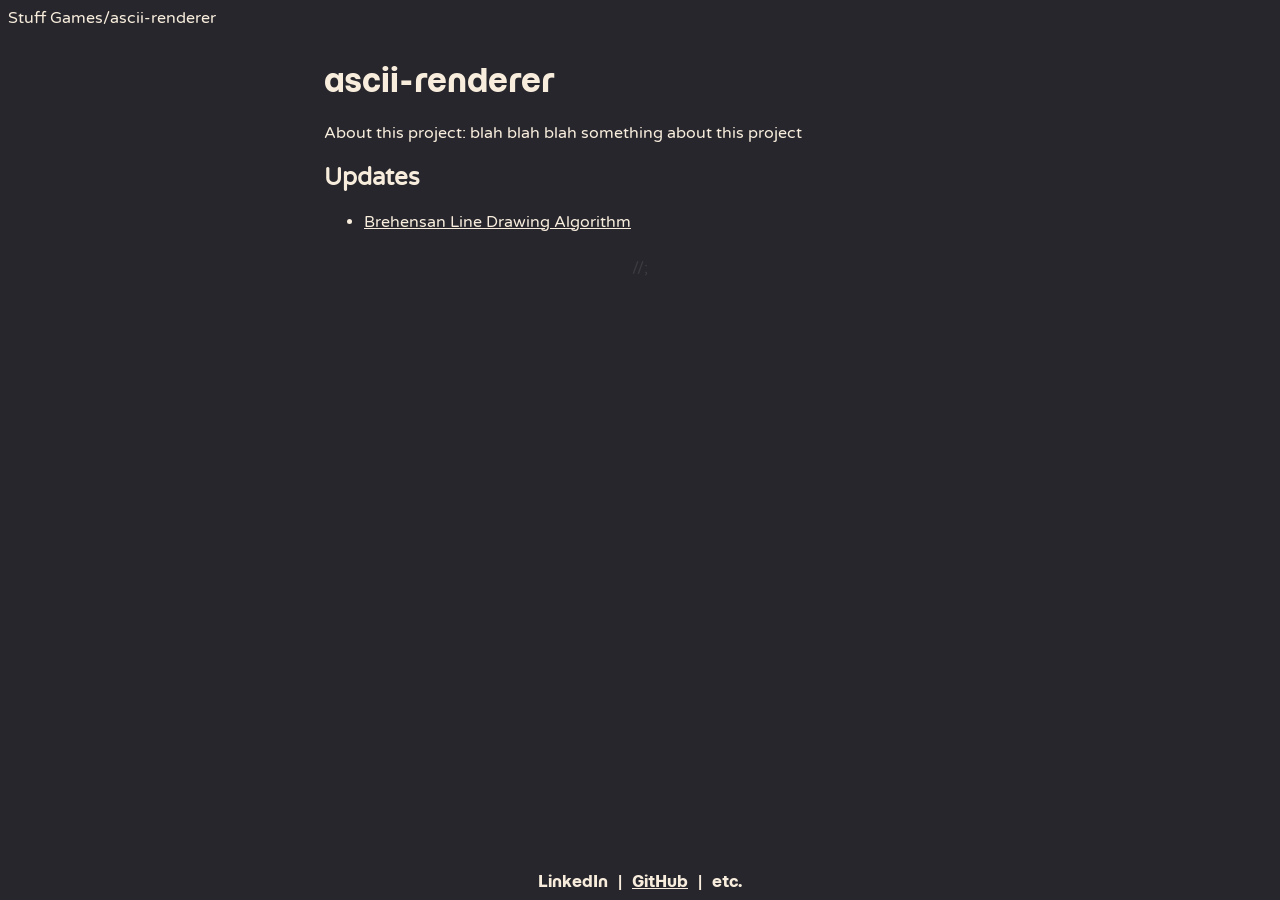
==== projects/ascii-renderer/index.html @ ddb99244 "Update Look of front page and add first project page" ====
<!DOCTYPE html>
<html lang="en">
    <head>
        <link rel="shortcut icon" type="image/svg" href="../../images/charger_24dp_EAC452_FILL0_wght400_GRAD0_opsz24.svg"/>
        <!-- Styling stuff -->
        <link rel="stylesheet" type="text/css" href="../../index.css"/>
        <link rel="stylesheet" type="text/css" href="projects.css"/>
        <!-- Font Stuff -->
        <link rel="preconnect" href="https://fonts.googleapis.com">
        <link rel="preconnect" href="https://fonts.gstatic.com" crossorigin>
        <link href="https://fonts.googleapis.com/css2?family=Bungee&family=Merriweather+Sans:ital,wght@0,300..800;1,300..800&family=Momo+Trust+Display&family=Sono:wght,MONO@200..800,1&family=Source+Code+Pro:ital,wght@0,200..900;1,200..900&family=Stack+Sans+Text:wght@200..700&family=Varela+Round&display=swap" rel="stylesheet">
    </head>
    <body class="varela-round-regular">
        <header class="nav-links">
            <a href="../../index.html">
                Stuff Games</a>/ascii-renderer
        </header>
        <main>
            <h1 class="momo-trust-display-regular">
                ascii-renderer
            </h1>
            <div>
                About this project: blah blah blah something about this project
            </div>
            <h2>Updates</h2>
            <ul>
                <li>
                    <a href="updates/line-drawing.html">
                        Brehensan Line Drawing Algorithm
                    </a>
                </li>
            </ul>
        </main>
        <div class="special-marker">
            //;
        </div>
        <footer>
           <div class="footer-items momo-trust-display-regular">
            <a class="footer-links">
                LinkedIn
            </a>
            |
            <a href="https://github.com/StuffGames/" class="footer-links">
                GitHub
            </a>
            |
            <a class="footer-links">
                etc.
            </a>
           </div>
        </footer>
    </body>
</html>
---- index.css ----
/* Color Palettes: */
/*
--gunmetal: #403f4cff;
--dusty-denim: #6290c3ff;
--champagne-mist: #f3dfc1ff;
--rosy-copper: #bf4e30ff;
--shamrock: #4f9d69ff;
 */

html {
    color: #F8EDDD; /* 2 shades lower thank champagne-mist */
    background-color: #26262C; /* 2 shades lower than gunmetal */
}
body {
    display: flex;
    flex-direction: column;
    /* min-height: 100vh; */
}
main {
    flex: 1;
    gap: 10px;
}
footer {
    text-align: center;
    /* Below is to keep the footer in the center */
    position: fixed;
    left: 0;
    bottom: 1%;
    width: 100%;
}
a {
    color: inherit;
    transition: all 0.25s ease-in-out;
}
a:hover {
  color: #6290C3;
}

.footer-items {
  display: flex;
  justify-content: center;
  gap: 10px
}
.footer-links:hover {
  color: #bf4e30ff;
}
.special-marker {
  opacity: 10%;
  text-align: center;
}

/* Below are just fonts */
.source-code-pro {
  font-family: "Source Code Pro", monospace;
  font-optical-sizing: auto;
  font-weight: 400;
  font-style: normal;
}

/* Honestly, might just remove this font, i kinda don't like it */
.stack-sans-text {
  font-family: "Stack Sans Text", sans-serif;
  font-optical-sizing: auto;
  font-weight: 400;
  font-style: normal;
}

.merriweather-sans {
  font-family: "Merriweather Sans", sans-serif;
  font-optical-sizing: auto;
  font-weight: 600;
  font-style: normal;
}

.sono-font {
  font-family: "Sono", monospace;
  font-optical-sizing: auto;
  font-weight: 400;
  font-style: normal;
  font-variation-settings:
    "MONO" 1;
}

.varela-round-regular {
  font-family: "Varela Round", sans-serif;
  font-weight: 400;
  font-style: normal;
}

.momo-trust-display-regular {
  font-family: "Momo Trust Display", sans-serif;
  font-weight: 400;
  font-style: normal;
}

.bungee-regular {
  font-family: "Bungee", sans-serif;
  font-weight: 400;
  font-style: normal;
}
---- projects/ascii-renderer/projects.css ----
main {
    margin: 10px 25%;
}

.nav-links a{
    text-decoration: none;
}
.nav-links a:hover {
    color: #4f9d69ff;
    text-decoration: underline;
}
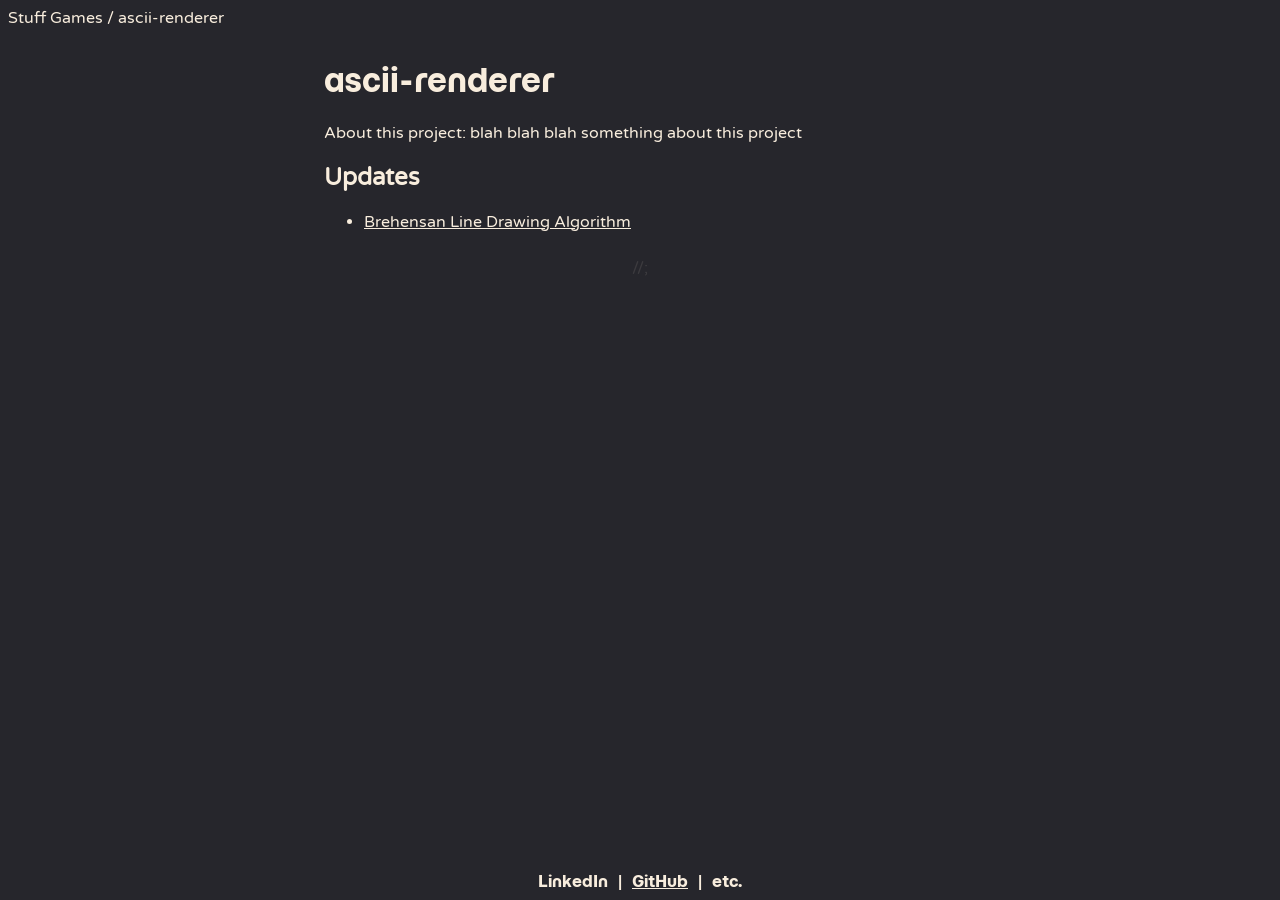
==== commit 39394cee: "Fix nav links. Initial first post skeleton" ====
--- a/projects/ascii-renderer/index.html
+++ b/projects/ascii-renderer/index.html
@@ -11,9 +11,20 @@
         <link href="https://fonts.googleapis.com/css2?family=Bungee&family=Merriweather+Sans:ital,wght@0,300..800;1,300..800&family=Momo+Trust+Display&family=Sono:wght,MONO@200..800,1&family=Source+Code+Pro:ital,wght@0,200..900;1,200..900&family=Stack+Sans+Text:wght@200..700&family=Varela+Round&display=swap" rel="stylesheet">
     </head>
     <body class="varela-round-regular">
-        <header class="nav-links">
-            <a href="../../index.html">
-                Stuff Games</a>/ascii-renderer
+        <header>
+            <nav class="nav-links">
+                <ul>
+                    <li>
+                        <a href="../../index.html">
+                            Stuff Games
+                        </a>
+                    </li>
+                    /
+                    <li>
+                        ascii-renderer
+                    </li>
+                </ul>
+            </nav>
         </header>
         <main>
             <h1 class="momo-trust-display-regular">
--- a/projects/ascii-renderer/projects.css
+++ b/projects/ascii-renderer/projects.css
@@ -2,7 +2,15 @@
     margin: 10px 25%;
 }
 
-.nav-links a{
+.nav-links ul {
+    list-style: none;
+    padding-left: 0;
+    margin: 0;
+}
+.nav-links li {
+    display: inline-block;
+}
+.nav-links a {
     text-decoration: none;
 }
 .nav-links a:hover {
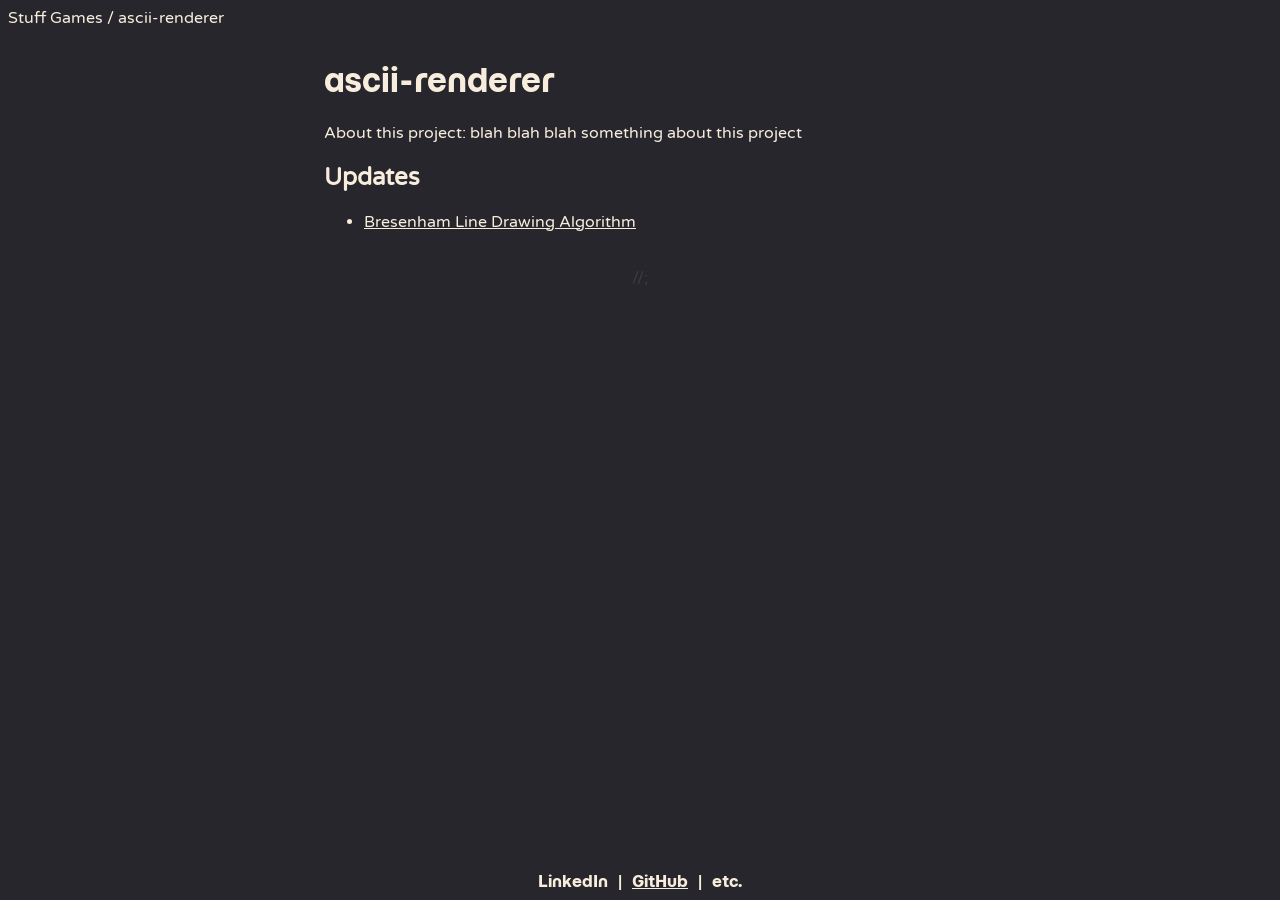
==== commit 3f0ebb4f: "Initial First post filling out lol" ====
--- a/projects/ascii-renderer/index.html
+++ b/projects/ascii-renderer/index.html
@@ -28,7 +28,9 @@
         </header>
         <main>
             <h1 class="momo-trust-display-regular">
-                ascii-renderer
+                <a href="https://github.com/StuffGames/ascii-renderer" style="text-decoration: none;">
+                    ascii-renderer
+                </a>
             </h1>
             <div>
                 About this project: blah blah blah something about this project
@@ -37,7 +39,7 @@
             <ul>
                 <li>
                     <a href="updates/line-drawing.html">
-                        Brehensan Line Drawing Algorithm
+                        Bresenham Line Drawing Algorithm
                     </a>
                 </li>
             </ul>
--- a/index.css
+++ b/index.css
@@ -47,6 +47,7 @@
 .special-marker {
   opacity: 10%;
   text-align: center;
+  margin: 10px 0px;
 }
 
 /* Below are just fonts */
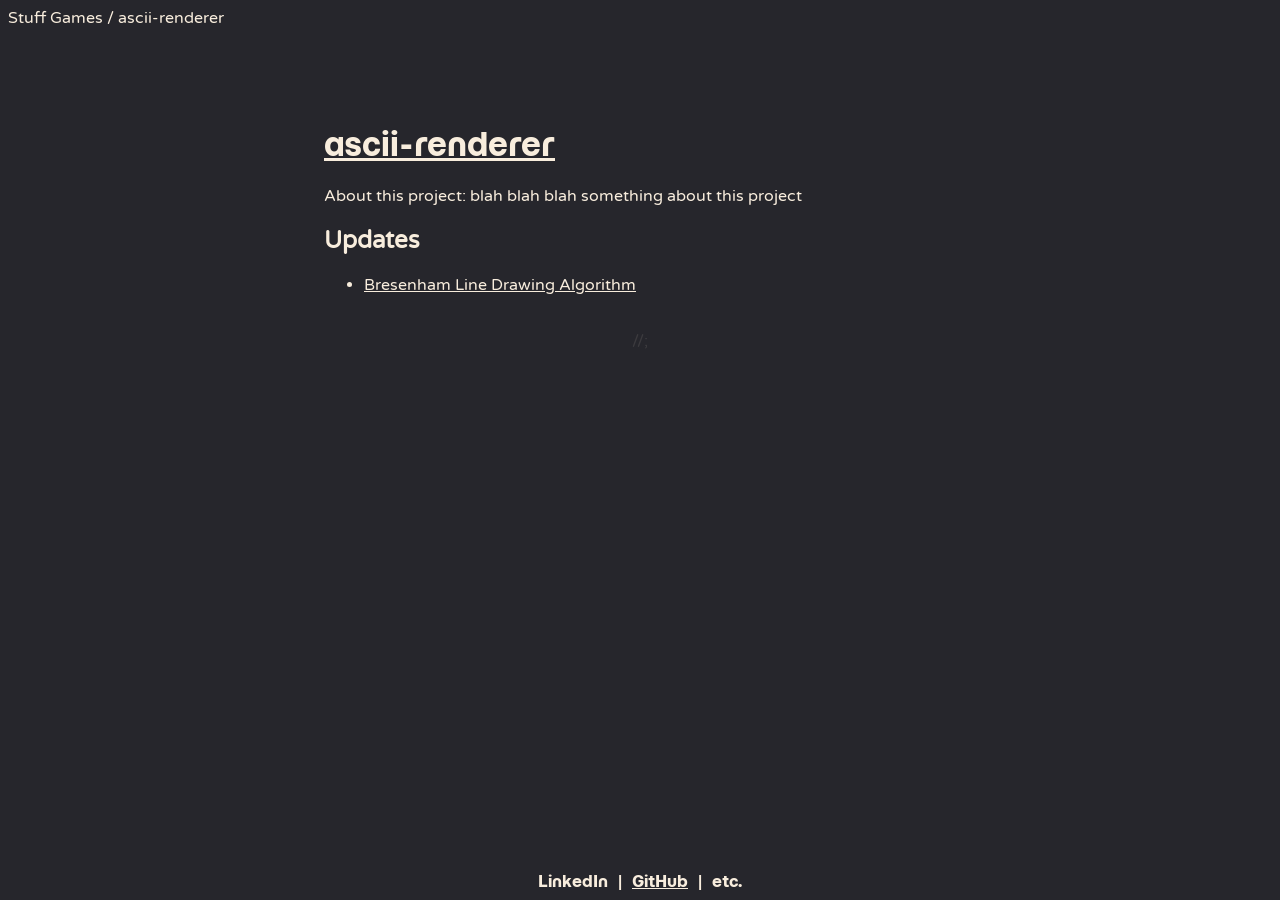
==== commit 8b6fcb26: "Small styling tweaks" ====
--- a/projects/ascii-renderer/index.html
+++ b/projects/ascii-renderer/index.html
@@ -25,10 +25,11 @@
                     </li>
                 </ul>
             </nav>
+            <!-- <hr> might be nice to look at... -->
         </header>
         <main>
             <h1 class="momo-trust-display-regular">
-                <a href="https://github.com/StuffGames/ascii-renderer" style="text-decoration: none;">
+                <a href="https://github.com/StuffGames/ascii-renderer">
                     ascii-renderer
                 </a>
             </h1>
@@ -38,6 +39,7 @@
             <h2>Updates</h2>
             <ul>
                 <li>
+                    <!-- TODO: Add dates to updates -->
                     <a href="updates/line-drawing.html">
                         Bresenham Line Drawing Algorithm
                     </a>
--- a/index.css
+++ b/index.css
@@ -1,4 +1,5 @@
 /* Color Palettes: */
+/* https://coolors.co/26262c-f8eedd-6290c3-bf4e30-4f9d69 */
 /*
 --gunmetal: #403f4cff;
 --dusty-denim: #6290c3ff;
@@ -36,6 +37,7 @@
   color: #6290C3;
 }
 
+/* TODO: Add a background to footer (that fades hopefully) so it doesn't overlap with other text */
 .footer-items {
   display: flex;
   justify-content: center;
--- a/projects/ascii-renderer/projects.css
+++ b/projects/ascii-renderer/projects.css
@@ -1,5 +1,6 @@
 main {
     margin: 10px 25%;
+    padding: 5% 0% 0% 0%;
 }
 
 .nav-links ul {
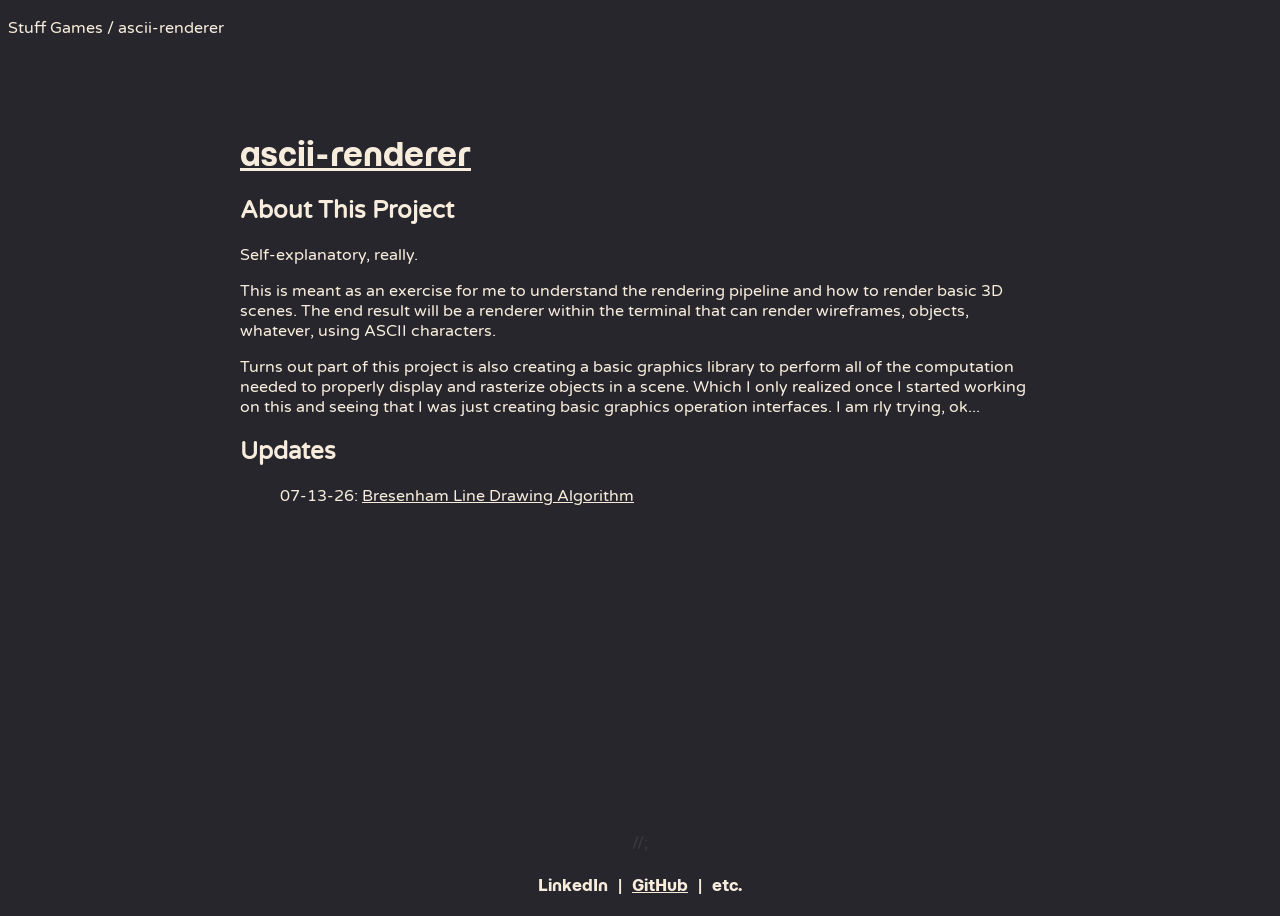
==== commit a0851a4d: "ascii-renderer page and styling updates" ====
--- a/projects/ascii-renderer/index.html
+++ b/projects/ascii-renderer/index.html
@@ -33,13 +33,28 @@
                     ascii-renderer
                 </a>
             </h1>
-            <div>
+            <!-- <div>
                 About this project: blah blah blah something about this project
-            </div>
+            </div> -->
+            <h2>About This Project</h2>
+            <p>
+                Self-explanatory, really.
+            </p>
+            <p>
+                This is meant as an exercise for me to understand the rendering pipeline and how to render basic 3D scenes.
+                The end result will be a renderer within the terminal that can render wireframes, objects, whatever,
+                using ASCII characters.
+            </p>
+            <p>
+                Turns out part of this project is also creating a basic graphics library to perform all of the computation
+                needed to properly display and rasterize objects in a scene. Which I only realized once I started working
+                on this and seeing that I was just creating basic graphics operation interfaces. I am rly trying, ok...
+            </p>
             <h2>Updates</h2>
             <ul>
                 <li>
                     <!-- TODO: Add dates to updates -->
+                    07-13-26:
                     <a href="updates/line-drawing.html">
                         Bresenham Line Drawing Algorithm
                     </a>
--- a/index.css
+++ b/index.css
@@ -9,35 +9,46 @@
  */
 
 html {
-    color: #F8EDDD; /* 2 shades lower thank champagne-mist */
-    background-color: #26262C; /* 2 shades lower than gunmetal */
+  color: #F8EDDD; /* 2 shades lower thank champagne-mist */
+  background-color: #26262C; /* 2 shades lower than gunmetal */
 }
 body {
-    display: flex;
-    flex-direction: column;
-    /* min-height: 100vh; */
+  display: flex;
+  flex-direction: column;
+  min-height: 100vh;
 }
 main {
-    flex: 1;
-    gap: 10px;
+  flex: 1;
+  gap: 10px;
 }
 footer {
-    text-align: center;
-    /* Below is to keep the footer in the center */
-    position: fixed;
-    left: 0;
-    bottom: 1%;
-    width: 100%;
+  text-align: center;
+  padding: 1% 0 1% 0;
+  /* Below is to keep the footer in the center */
+  /* position: fixed;
+  left: 0;
+  bottom: 0;
+  width: 100%; */
 }
 a {
-    color: inherit;
-    transition: all 0.25s ease-in-out;
+  color: inherit;
+  transition: all 0.25s ease-in-out;
 }
 a:hover {
   color: #6290C3;
 }
+img {
+  display: block;
+  border-style: solid;
+  border-width: 4px;
+  border-radius: 24px;
+  border-color: #403f4cff;
+  transition: all 0.5s ease-in-out;
+}
+img:hover {
+  box-shadow: 0 0 2px 1px #8C6118;
+}
 
-/* TODO: Add a background to footer (that fades hopefully) so it doesn't overlap with other text */
 .footer-items {
   display: flex;
   justify-content: center;
@@ -100,4 +111,10 @@
   font-family: "Bungee", sans-serif;
   font-weight: 400;
   font-style: normal;
+}
+
+.stix-two-math-regular {
+  font-family: "STIX Two Math", serif;
+  font-weight: 400;
+  font-style: normal;
 }
--- a/projects/ascii-renderer/projects.css
+++ b/projects/ascii-renderer/projects.css
@@ -1,6 +1,19 @@
 main {
-    margin: 10px 25%;
-    padding: 5% 0% 0% 0%;
+    /* margin: 10px 25%; */
+    margin: 10px auto;
+    max-width: 50rem;
+    padding: 5% 2% 0% 2%;
+}
+img {
+    margin: 10px auto;
+    max-width: 50%;
+    height: auto;
+}
+ul {
+    list-style-type: none;
+}
+li {
+    margin-top: 10px;
 }
 
 .nav-links ul {
@@ -17,4 +30,39 @@
 .nav-links a:hover {
     color: #4f9d69ff;
     text-decoration: underline;
+}
+
+/* .code-block {} */
+
+math {
+    background-color: #373743;
+    padding: 3px 5px;
+    border-radius: 5px;
+
+    /* Consider this font lol */
+    font-family: "STIX Two Math", serif;
+    font-weight: 400;
+    font-style: normal;
+}
+.math-block {
+    text-align: center;
+    display: block;
+    font-size: 150%;
+    width: max-content;
+    background-color: #4B4A59;
+    margin: 20px auto;
+    padding: 20px;
+    border-radius: 10px;
+}
+
+.note-math {
+    background-color: #f3dfc1ff;
+}
+.note-block {
+    font-size: 90%;
+    margin: auto 10%;
+    color: #403f4cff;
+    background-color: #6290c3ff;
+    border-radius: 24px;
+    padding: 20px;
 }
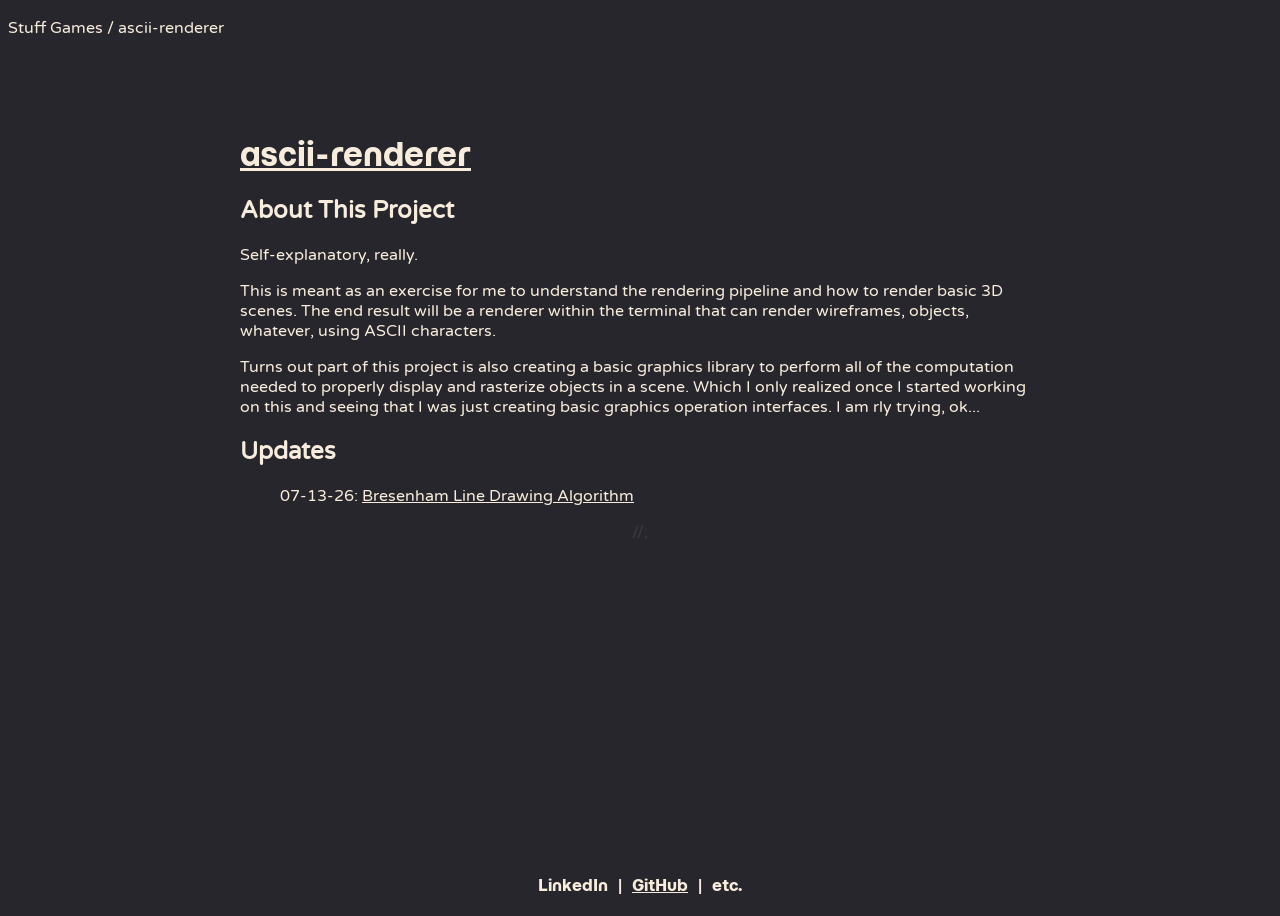
==== commit 0be9ec4f: "Add most of the content of algorithm to the content" ====
--- a/projects/ascii-renderer/index.html
+++ b/projects/ascii-renderer/index.html
@@ -60,10 +60,10 @@
                     </a>
                 </li>
             </ul>
+            <div class="special-marker">
+                //;
+            </div>
         </main>
-        <div class="special-marker">
-            //;
-        </div>
         <footer>
            <div class="footer-items momo-trust-display-regular">
             <a class="footer-links">
--- a/index.css
+++ b/index.css
@@ -26,9 +26,9 @@
   padding: 1% 0 1% 0;
   /* Below is to keep the footer in the center */
   /* position: fixed;
-  left: 0;
-  bottom: 0;
-  width: 100%; */
+  left: 0; */
+  /* bottom: 0; */
+  /* width: 100%; */
 }
 a {
   color: inherit;
@@ -47,6 +47,14 @@
 }
 img:hover {
   box-shadow: 0 0 2px 1px #8C6118;
+}
+code {
+  background-color: black;
+  border-radius: 6px;
+  padding: 2px 5px;
+  font-size: 0.8rem;
+  color: #f3dfc1ff;
+  font-family: 'Source Code Pro','Courier New', Courier, monospace;
 }
 
 .footer-items {
--- a/projects/ascii-renderer/projects.css
+++ b/projects/ascii-renderer/projects.css
@@ -32,7 +32,18 @@
     text-decoration: underline;
 }
 
-/* .code-block {} */
+.code-block {
+    padding: 5px 15px;
+    background-color: black;
+    border-radius: 24px;
+    border-left: 4px solid #4f9d69ff;
+    margin: auto 5%;
+    overflow-x: auto;
+}
+.code-block code {
+    padding: 0;
+    background-color: transparent;
+}
 
 math {
     background-color: #373743;
@@ -56,13 +67,14 @@
 }
 
 .note-math {
-    background-color: #f3dfc1ff;
+    /* background-color: #f3dfc1ff; */
 }
 .note-block {
     font-size: 90%;
     margin: auto 10%;
-    color: #403f4cff;
-    background-color: #6290c3ff;
+    /* color: #403f4cff; */
+    background-color: #2d3748;
+    border-left: 4px solid #6290c3ff;
     border-radius: 24px;
     padding: 20px;
 }
